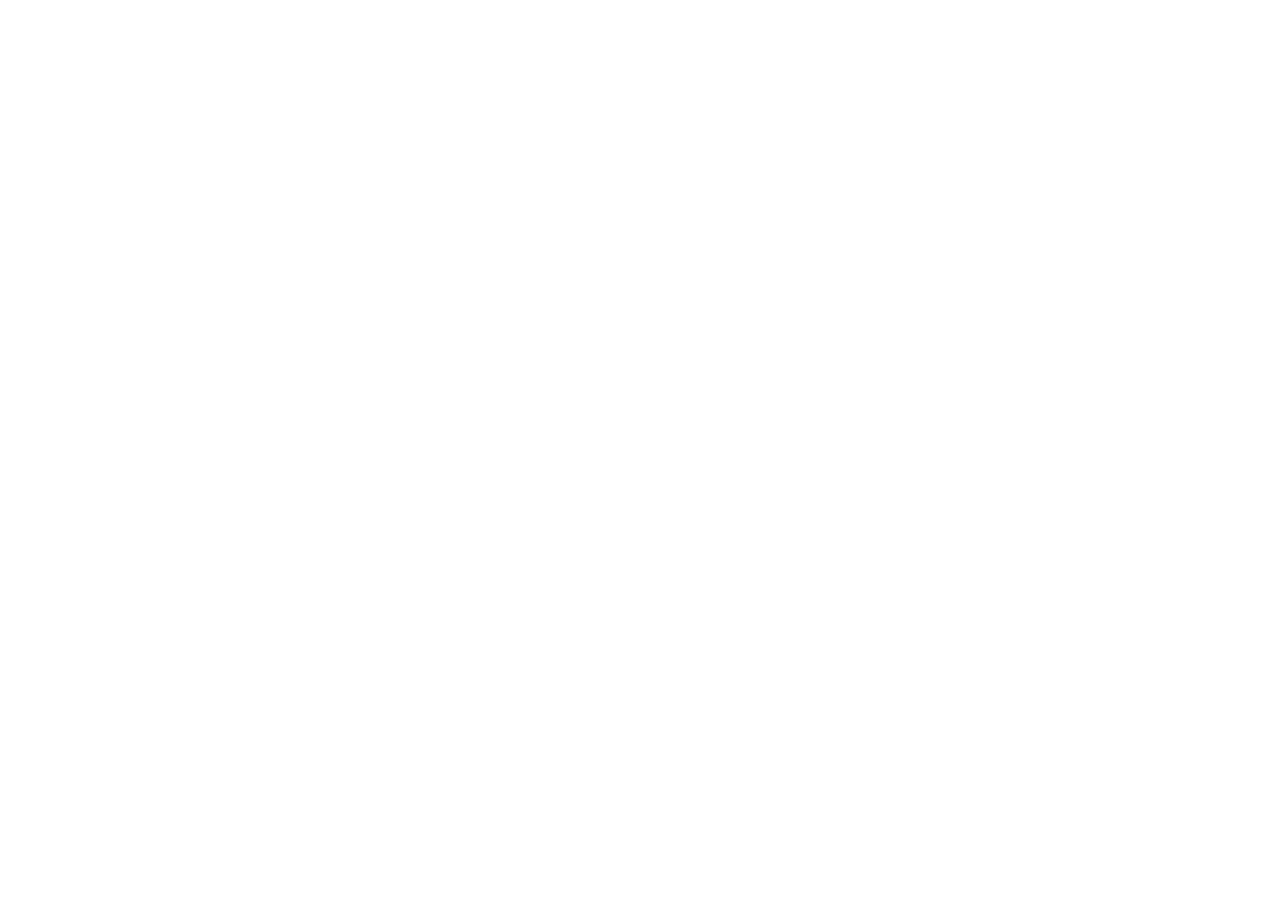
==== index.html @ 92f0fc3e "Creating the index for the required pages" ====
<!DOCTYPE html>
<html lang="en">
<head>
    <meta charset="UTF-8">
    <meta http-equiv="X-UA-Compatible" content="IE=edge">
    <meta name="viewport" content="width=device-width, initial-scale=1.0">
    <title>Document</title>
</head>
<body>
    
</body>
</html>
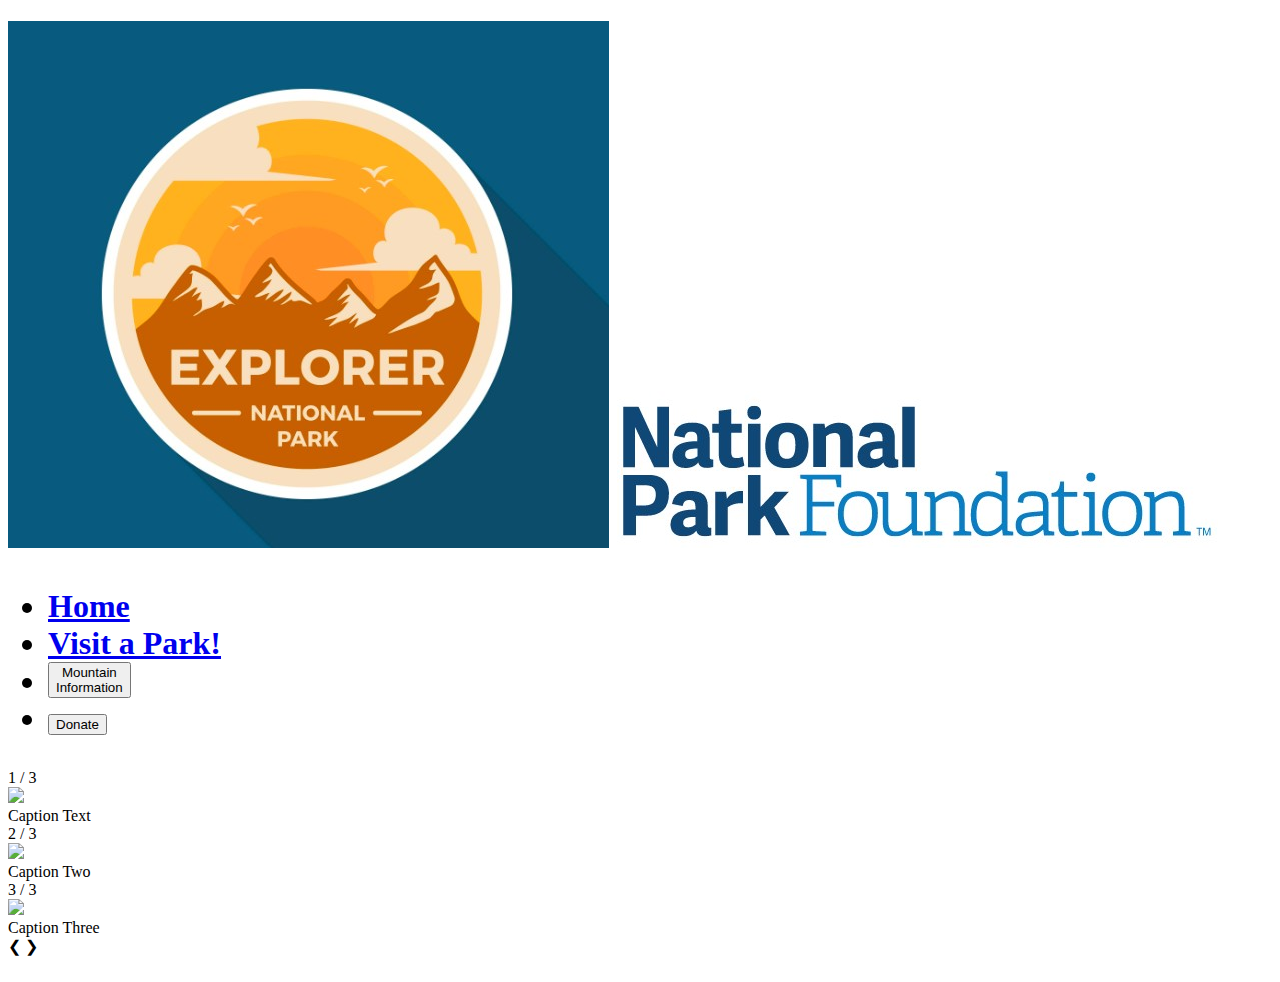
==== commit 841517d3: "Navigation bar and starting to work on slideshow" ====
--- a/index.html
+++ b/index.html
@@ -1,12 +1,74 @@
 <!DOCTYPE html>
 <html lang="en">
+
 <head>
     <meta charset="UTF-8">
     <meta http-equiv="X-UA-Compatible" content="IE=edge">
     <meta name="viewport" content="width=device-width, initial-scale=1.0">
-    <title>Document</title>
+    <title>National Park Foundation</title>
+    <link href="https://cdn.jsdelivr.net/npm/bootstrap@5.3.0-alpha3/dist/css/bootstrap.min.css" rel="stylesheet"
+        integrity="sha384-KK94CHFLLe+nY2dmCWGMq91rCGa5gtU4mk92HdvYe+M/SXH301p5ILy+dN9+nJOZ" crossorigin="anonymous">
+    <script src="https://cdn.jsdelivr.net/npm/bootstrap@5.3.0-alpha3/dist/js/bootstrap.bundle.min.js"
+        integrity="sha384-ENjdO4Dr2bkBIFxQpeoTz1HIcje39Wm4jDKdf19U8gI4ddQ3GYNS7NTKfAdVQSZe"
+        crossorigin="anonymous"></script>
+    <link rel="stylesheet" href="navbar.css">
 </head>
+
 <body>
-    
+    <h1>
+        <nav>
+            <div class="logo">
+                <img src="/images/logo1.jpg" alt="Sahsik Logo">
+                <img src="/images/logo2.jpg" alt="Sahsik Logo">
+            </div>
+            <div class="hamburger">
+                <div class="bars1"></div>
+                <div class="bars2"></div>
+                <div class="bars3"></div>
+            </div>
+            <ul class="nav-links">
+                <li><a href="/">Home</a></li>
+                <li><a href="/nationalpark/">Visit a Park!</a></li>
+                <li><a href="/mountains/"> <button class="mountainButton">Mountain <br> Information </button></a></li>
+                <!-- <li><a href="/userregistration/">Sign Up</a></li>
+                <li><a href="/contactus/">Contact Us</a></li> -->
+                <li><a href=""><button class="donate-button" type="button">Donate</button></a></li>
+            </ul>
+        </nav>
+    </h1>
+    <div class="slideshow-container">
+
+        <!-- Full-width images with number and caption text -->
+        <div class="mySlides fade">
+          <div class="numbertext">1 / 3</div>
+          <img src="img1.jpg" style="width:100%">
+          <div class="text">Caption Text</div>
+        </div>
+      
+        <div class="mySlides fade">
+          <div class="numbertext">2 / 3</div>
+          <img src="img2.jpg" style="width:100%">
+          <div class="text">Caption Two</div>
+        </div>
+      
+        <div class="mySlides fade">
+          <div class="numbertext">3 / 3</div>
+          <img src="img3.jpg" style="width:100%">
+          <div class="text">Caption Three</div>
+        </div>
+      
+        <!-- Next and previous buttons -->
+        <a class="prev" onclick="plusSlides(-1)">&#10094;</a>
+        <a class="next" onclick="plusSlides(1)">&#10095;</a>
+      </div>
+      <br>
+      
+      <!-- The dots/circles -->
+      <div style="text-align:center">
+        <span class="dot" onclick="currentSlide(1)"></span>
+        <span class="dot" onclick="currentSlide(2)"></span>
+        <span class="dot" onclick="currentSlide(3)"></span>
+      </div>
 </body>
+
 </html>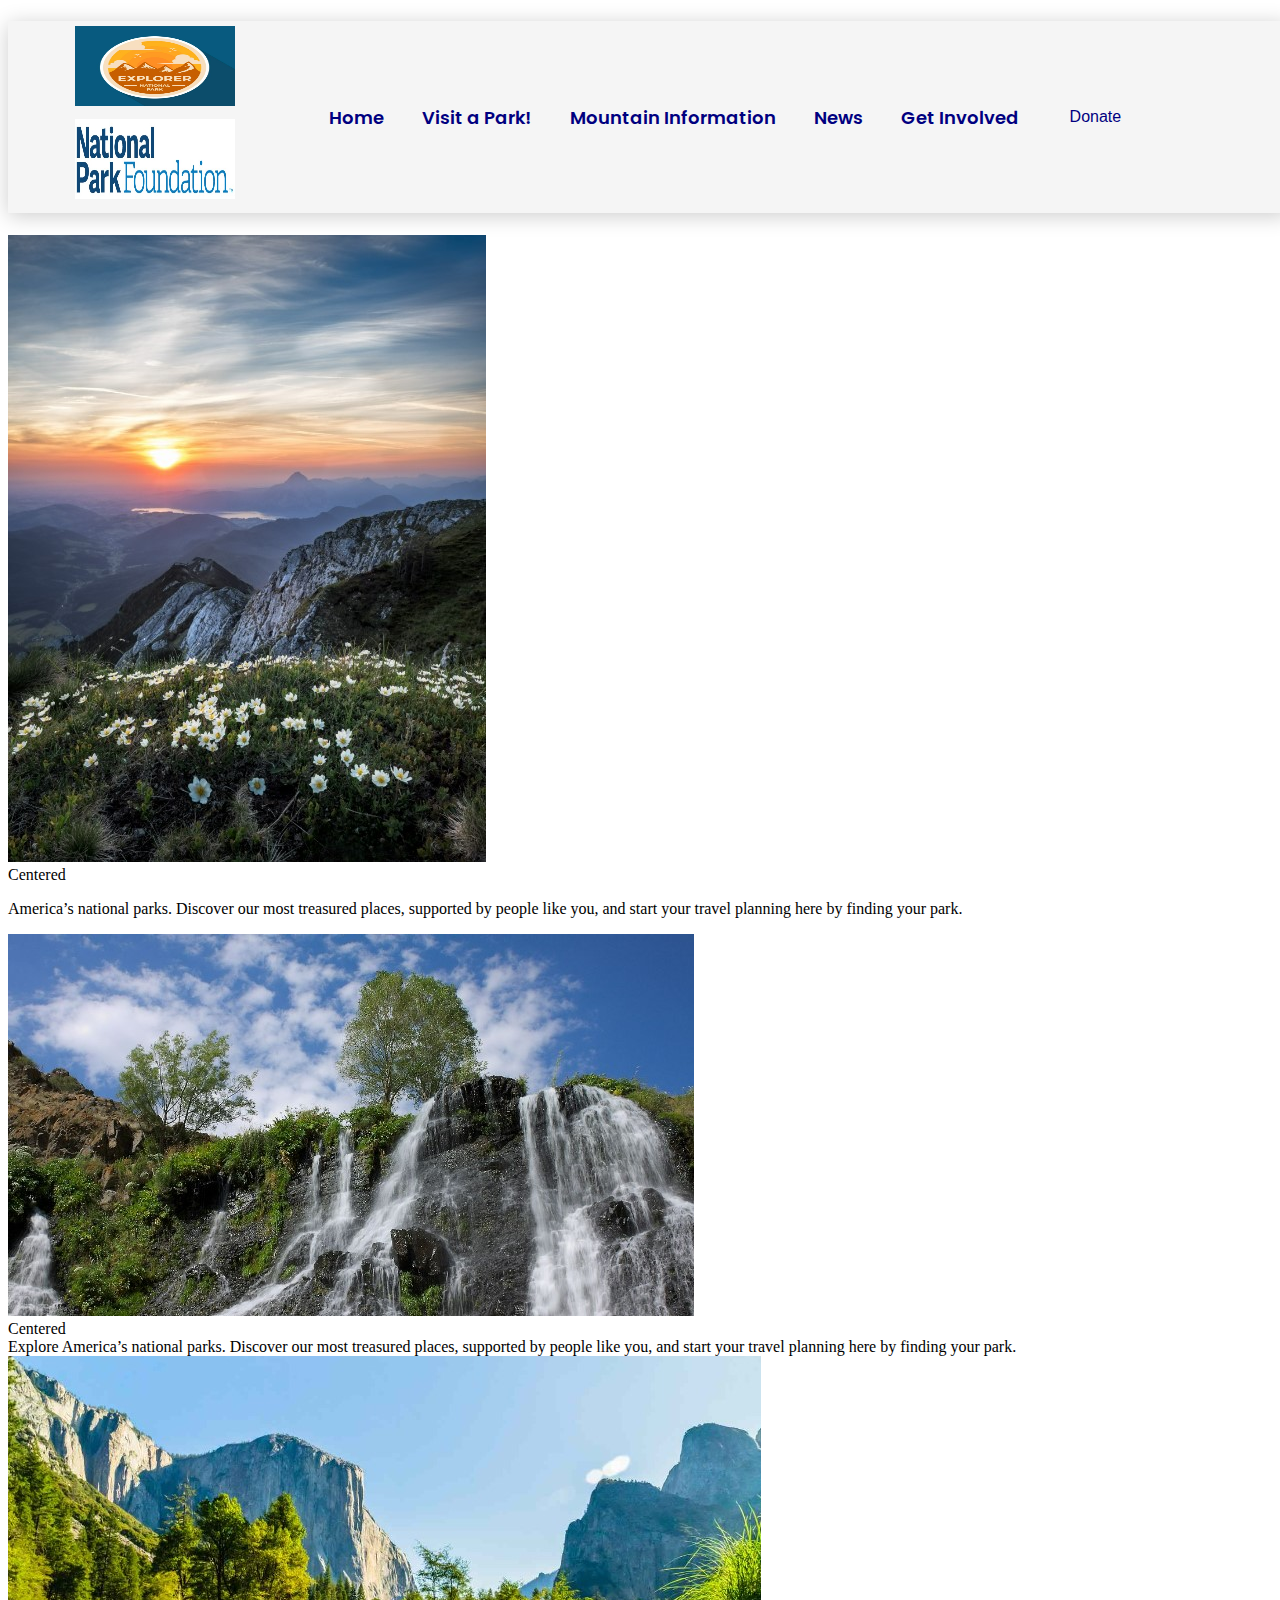
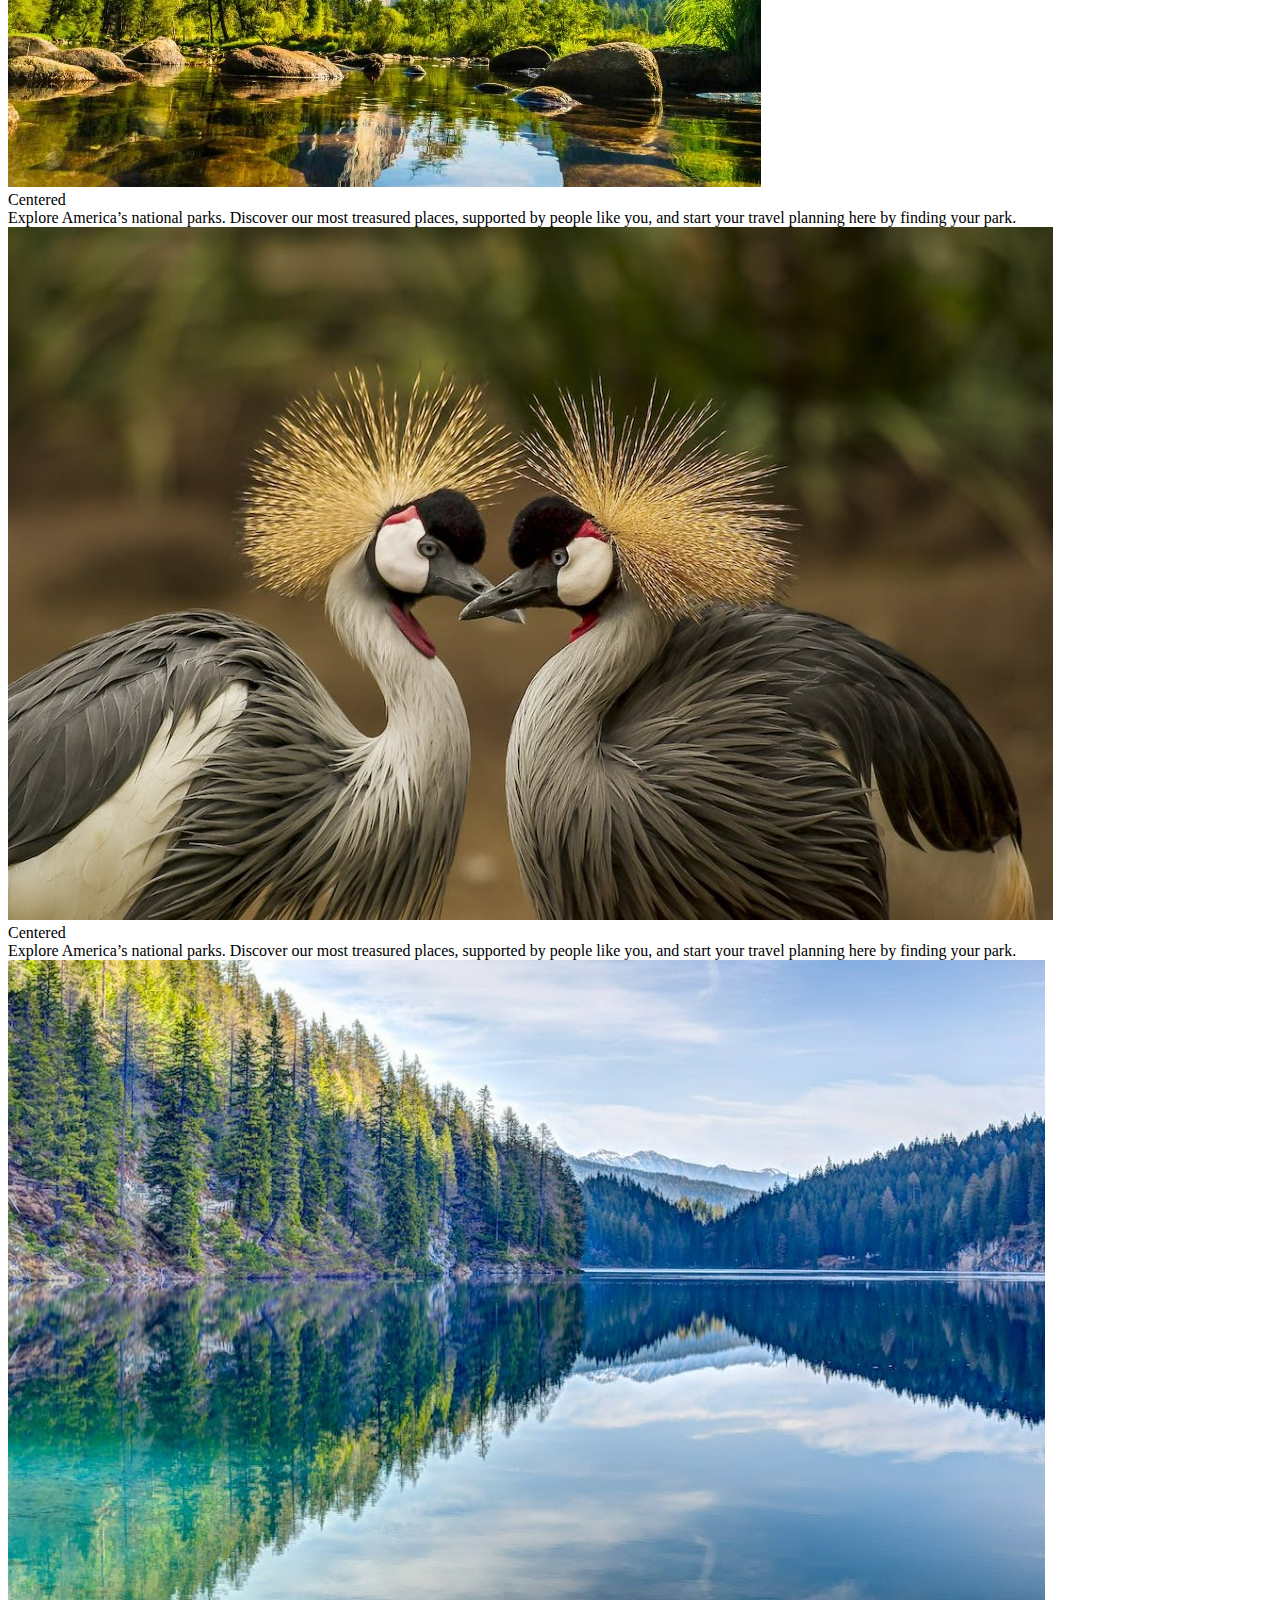
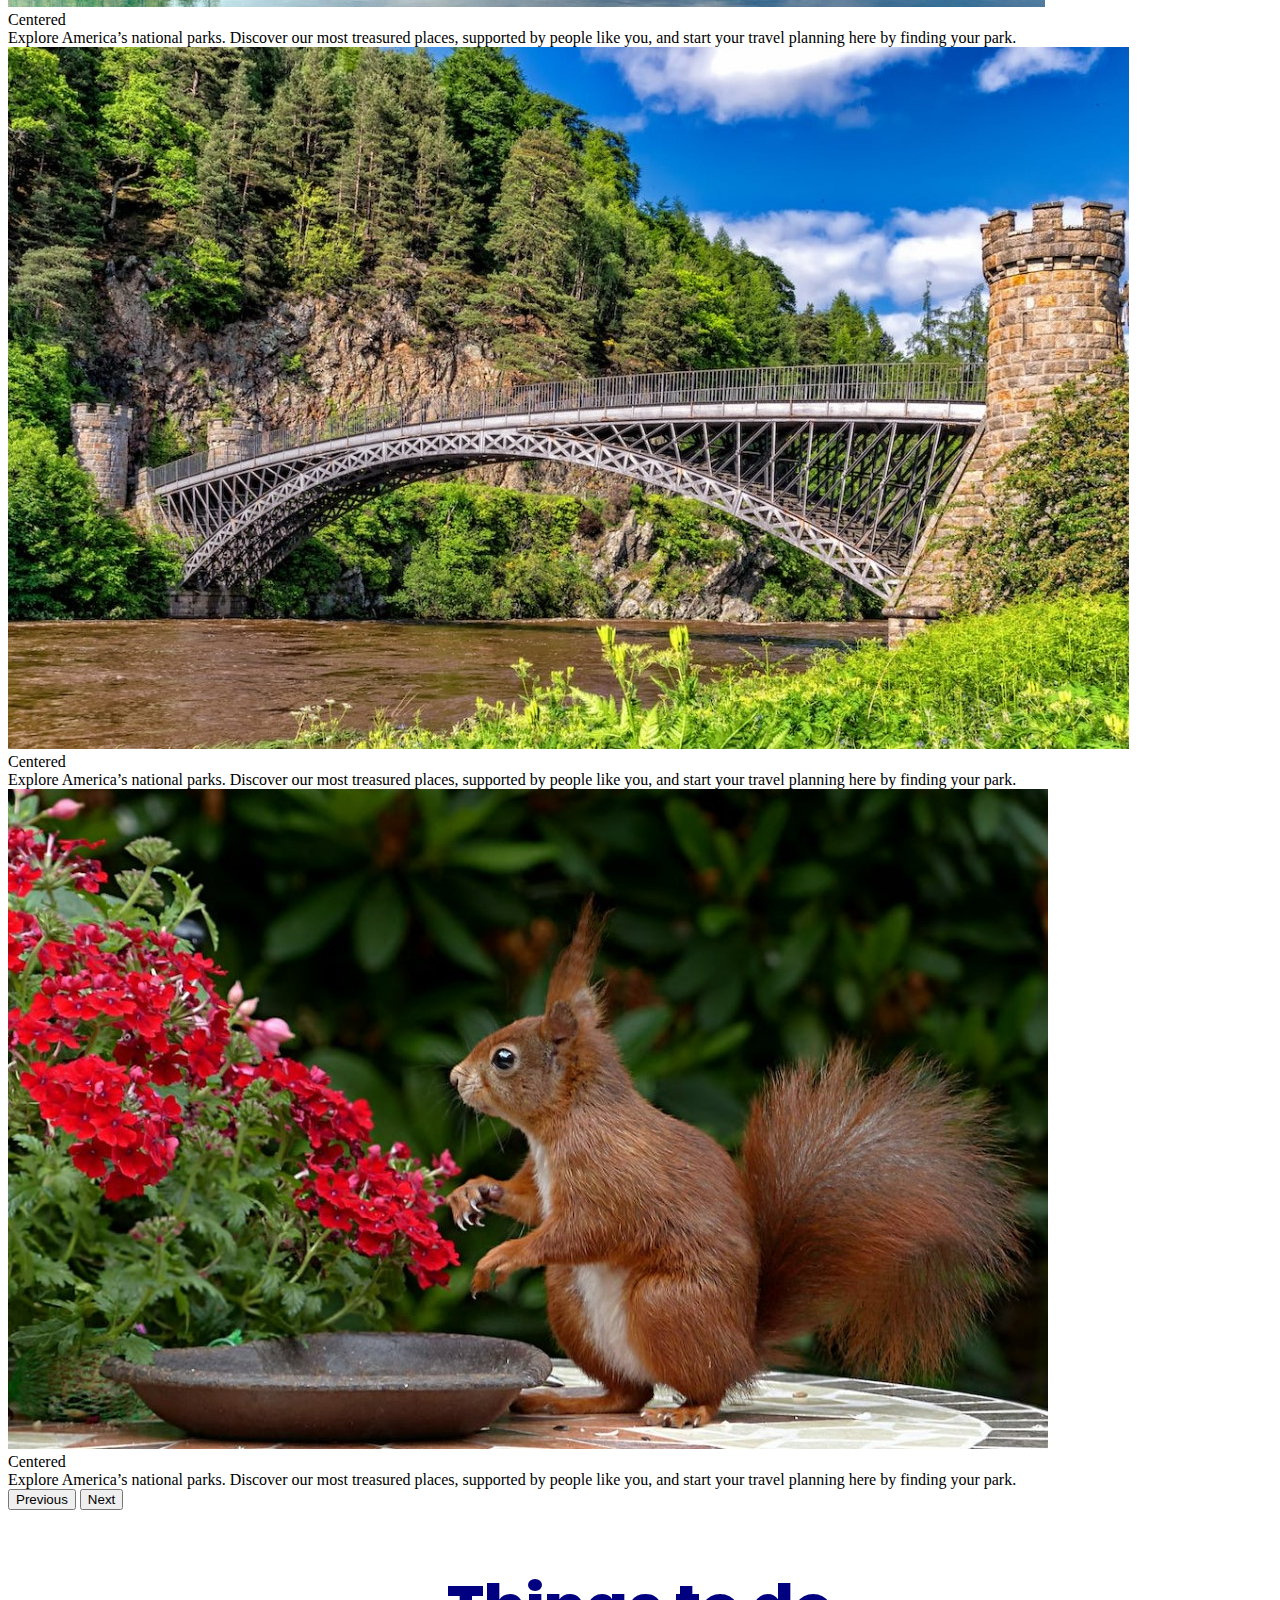
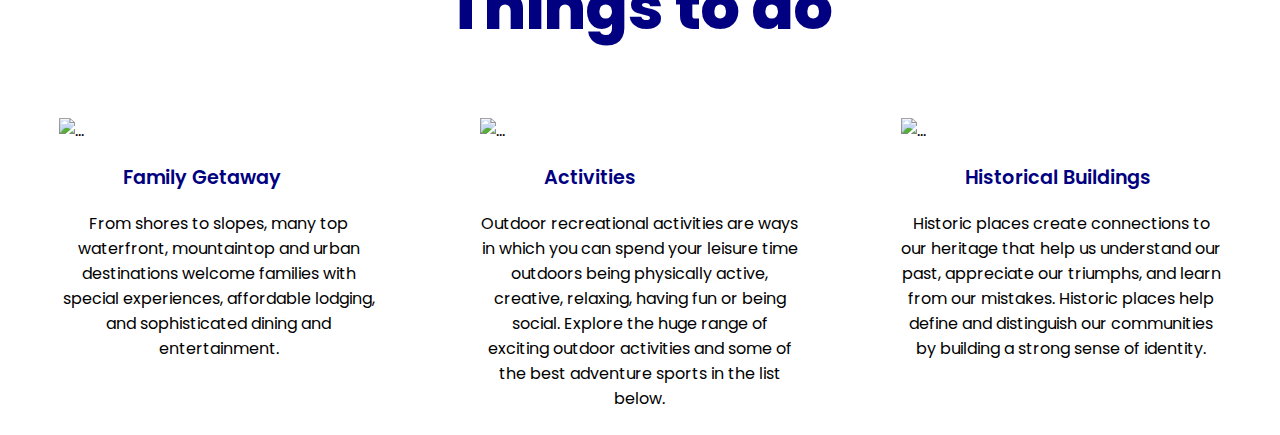
==== commit 5e99ef7a: "homepage and css for the homepage" ====
--- a/index.html
+++ b/index.html
@@ -11,7 +11,10 @@
     <script src="https://cdn.jsdelivr.net/npm/bootstrap@5.3.0-alpha3/dist/js/bootstrap.bundle.min.js"
         integrity="sha384-ENjdO4Dr2bkBIFxQpeoTz1HIcje39Wm4jDKdf19U8gI4ddQ3GYNS7NTKfAdVQSZe"
         crossorigin="anonymous"></script>
-    <link rel="stylesheet" href="navbar.css">
+    <link rel="stylesheet" href="./navbar.css">
+    <link rel="stylesheet" href="./slideshow.css">
+    <link rel="stylesheet" href="./homepage.css">
+
 </head>
 
 <body>
@@ -29,46 +32,116 @@
             <ul class="nav-links">
                 <li><a href="/">Home</a></li>
                 <li><a href="/nationalpark/">Visit a Park!</a></li>
-                <li><a href="/mountains/"> <button class="mountainButton">Mountain <br> Information </button></a></li>
-                <!-- <li><a href="/userregistration/">Sign Up</a></li>
-                <li><a href="/contactus/">Contact Us</a></li> -->
+                <li><a href="/mountains/"> Mountain Information</a></li>
+                <li><a href="/userregistration/">News</a></li>
+                <li><a href="/contactus/">Get Involved</a></li>
                 <li><a href=""><button class="donate-button" type="button">Donate</button></a></li>
             </ul>
+
         </nav>
     </h1>
-    <div class="slideshow-container">
+    <div id="carouselExampleInterval" class="carousel slide" data-bs-ride="carousel">
+        <div class="carousel-inner">
+            <div class="carousel-item active" data-bs-interval="10000">
+                <img class="container" src="/images/parkBackground.jpg" class="d-block w-100" alt="...">
+                <div class="centeredtitle">Centered</div>
+                <div class="centered">
+                    <p class="text">America’s national parks. Discover our most treasured places,
+                        supported by people like you, and start your travel planning here by finding your park.</p>
+                </div>
+            </div>
+            <div class="container">
+                <div class="carousel-item" data-bs-interval="2000">
+                    <img src="/images/slideshow1.jpg" class="d-block w-100" alt="...">
+                    <div class="centeredtitle">Centered</div>
+                    <div class="centered">Explore America’s national parks. Discover our most treasured places,
+                        supported by people like you, and start your travel planning here by finding your park.</div>
+                </div>
+            </div>
+            <div class="container">
+                <div class="carousel-item" data-bs-interval="2000">
+                    <img src="/images/slideshow2.jpg" class="d-block w-100" alt="...">
+                    <div class="centeredtitle">Centered</div>
+                    <div class="centered">Explore America’s national parks. Discover our most treasured places,
+                        supported by people like you, and start your travel planning here by finding your park.</div>
+                </div>
+            </div>
+            <div class="container">
+                <div class="carousel-item" data-bs-interval="2000">
+                    <img src="/images/slideshow3.jpg" class="d-block w-100" alt="...">
+                    <div class="centeredtitle">Centered</div>
+                    <div class="centered">Explore America’s national parks. Discover our most treasured places,
+                        supported by people like you, and start your travel planning here by finding your park.</div>
+                </div>
+            </div>
+            <div class="container">
+                <div class="carousel-item" data-bs-interval="2000">
+                    <img src="/images/slideshow4.jpg" class="d-block w-100" alt="...">
+                    <div class="centeredtitle">Centered</div>
+                    <div class="centered">Explore America’s national parks. Discover our most treasured places,
+                        supported by people like you, and start your travel planning here by finding your park.</div>
+                </div>
+            </div>
+            <div class="container">
+                <div class="carousel-item" data-bs-interval="2000">
+                    <img src="/images/slideshow5.jpg" class="d-block w-100" alt="...">
+                    <div class="centeredtitle">Centered</div>
+                    <div class="centered">Explore America’s national parks. Discover our most treasured places,
+                        supported by people like you, and start your travel planning here by finding your park.</div>
+                </div>
+            </div>
+            <div class="container">
+                <div class="carousel-item" data-bs-interval="2000">
+                    <img src="/images/slideshow6.jpg" class="d-block w-100" alt="...">
+                    <div class="centeredtitle">Centered</div>
+                    <div class="centered">Explore America’s national parks. Discover our most treasured places,
+                        supported by people like you, and start your travel planning here by finding your park.</div>
+                </div>
+            </div>
 
-        <!-- Full-width images with number and caption text -->
-        <div class="mySlides fade">
-          <div class="numbertext">1 / 3</div>
-          <img src="img1.jpg" style="width:100%">
-          <div class="text">Caption Text</div>
+
         </div>
-      
-        <div class="mySlides fade">
-          <div class="numbertext">2 / 3</div>
-          <img src="img2.jpg" style="width:100%">
-          <div class="text">Caption Two</div>
+        <button class="carousel-control-prev" type="button" data-bs-target="#carouselExampleInterval"
+            data-bs-slide="prev">
+            <span class="carousel-control-prev-icon" aria-hidden="true"></span>
+            <span class="visually-hidden">Previous</span>
+        </button>
+        <button class="carousel-control-next" type="button" data-bs-target="#carouselExampleInterval"
+            data-bs-slide="next">
+            <span class="carousel-control-next-icon" aria-hidden="true"></span>
+            <span class="visually-hidden">Next</span>
+        </button>
+    </div>
+   <h2>Things to do</h2>
+    <div class="infoCards">
+        <div class="card" style="width: 20rem;">
+            <img src="/images/familyphoto.jpg" class="card-img-top" alt="...">
+            <div class="card-body">
+                <p class="card-text1"> Family Getaway</p>
+                <p class="card-text">From shores to slopes, many top waterfront, mountaintop and urban destinations
+                    welcome families with special experiences, affordable lodging, and sophisticated dining and
+                    entertainment.</p>
+            </div>
         </div>
-      
-        <div class="mySlides fade">
-          <div class="numbertext">3 / 3</div>
-          <img src="img3.jpg" style="width:100%">
-          <div class="text">Caption Three</div>
+        <div class="card" style="width: 20rem;">
+            <img src="./images/activites.jpg" class="card-img-top" alt="...">
+            <div class="card-body">
+                <p class="card-text1"> Activities</p>
+                <p class="card-text">Outdoor recreational activities are ways in which you can spend your leisure time
+                    outdoors being physically active, creative, relaxing, having fun or being social. Explore the huge
+                    range of exciting outdoor activities and some of the best adventure sports in the list below.</p>
+            </div>
         </div>
-      
-        <!-- Next and previous buttons -->
-        <a class="prev" onclick="plusSlides(-1)">&#10094;</a>
-        <a class="next" onclick="plusSlides(1)">&#10095;</a>
-      </div>
-      <br>
-      
-      <!-- The dots/circles -->
-      <div style="text-align:center">
-        <span class="dot" onclick="currentSlide(1)"></span>
-        <span class="dot" onclick="currentSlide(2)"></span>
-        <span class="dot" onclick="currentSlide(3)"></span>
-      </div>
+        <div class="card" style="width: 20rem;">
+            <img src="./images/historicalbuildings.jpg" class="card-img-top" alt="...">
+            <div class="card-body">
+                <p class="card-text1"> Historical Buildings</p>
+                <p class="card-text">Historic places create connections to our heritage that help us understand our
+                    past, appreciate our triumphs, and learn from our mistakes. Historic places help define and
+                    distinguish our communities by building a strong sense of identity.</p>
+            </div>
+        </div>
+    </div>
 </body>
 
 </html>--- a/navbar.css
+++ b/navbar.css
@@ -0,0 +1,187 @@
+@import url("https://fonts.googleapis.com/css2?family=Poppins:wght@500&display=swap");
+@import url("https://fonts.googleapis.com/css2?family=Fenix&display=swap");
+nav{
+    height: 12rem;
+    width: 100vw;
+    display: flex;
+    position: relative;
+    z-index: 10;
+    background-color: whitesmoke;
+    box-shadow: 0 3px 20px rgba(0,0,0,0.2);
+    font-family: "Poppins", sans-serif;
+}
+
+/* Styling Logo*/
+
+.logo{
+    padding: .5vh 2vw;
+    text-align: center;
+    width: 20vw;
+}
+
+.logo img{
+    height: 80px;
+    width: 10rem;
+}
+
+/* Styling Navigation Links*/
+
+.nav-links{
+    width: 80vw;
+    display: flex;
+    padding: 0 0.7vw;
+    justify-content: ;
+    align-items: center;
+    list-style: none;
+    font-weight: 600;
+    font-size: large;
+}
+
+.nav-links li a{
+    margin: 0 0.7vw;
+    text-decoration: none;
+    -webkit-text-fill-color: navy;
+    transition: all ease-in-out 350ms;
+    padding: 10px;
+}
+
+.nav-links li a:hover{
+    color:#000;
+    background-color: orange;
+    padding: 10px;
+    border-radius: 50px;
+}
+
+.nav-links li{
+    position:static;
+}
+
+.nav-links li a:hover::before{
+    width: 80%;
+}
+
+
+
+.donate-button{
+    padding: 0.6rem 0.8rem;
+    -webkit-text-fill-color: navy;
+    margin-left:auto;
+    margin-right: auto;
+    font-size:1rem;
+    cursor:pointer;
+    text-align: end;
+    background-color: transparent;
+    border:0px solid #f2f5f7;
+    border-radius: 1em;
+    transition: all ease-in-out 350ms;
+}
+
+.mountainButton{
+    padding: 0.6rem 0.8rem;
+    -webkit-text-fill-color: navy;
+    margin-left:auto;
+    margin-right: auto;
+    font-size:1rem;
+    cursor:pointer;
+    background-color: transparent;
+    border:0px solid #f2f5f7;
+    border-radius: 1em;
+    transition: all ease-in-out 350ms;
+}
+
+.hamburger div{
+    width: 30px;
+    height: 3px;
+    background: #f2f5f7;
+    margin: 5px;
+    transition: all 0.3s ease;
+}
+
+.hamburger{
+    display: none;
+}
+
+.mission div{
+     display: flex;
+}
+
+
+/* @media screen and (max-width: 800px){ */
+    /* nav{
+        position: fixed;
+        z-index: 3;
+    }
+    .hamburger{
+        display:block;
+        position: relative;
+        cursor: pointer;
+        right: 5%;
+        top: 50%;
+        transform: translate(-5%, -50%);
+        z-index: 2;
+        transition: all 0.7s ease;
+    }
+    .nav-links{
+        background: #053742;
+        position: fixed;
+        opacity: 1;
+        height: 100vh;
+        width: 100%;
+        flex-direction: column;
+        clip-path: circle(50px at 90% -20%);
+        -webkit-clip-path: circle(50px at 90% -10%);
+        transition: all 1s ease-out;
+        pointer-events: none;
+    }
+    .nav-links.open{
+        clip-path: circle(1000px at 90% -10%);
+        -webkit-clip-path: circle(1000px at 90% -10%);
+        pointer-events: all;
+    }
+    .nav-links li{
+        opacity: 0;
+    }
+    .nav-links li:nth-child(1){
+        transition: all 0.5s ease 0.2s;
+    }
+    .nav-links li:nth-child(2){
+        transition: all 0.5s ease 0.4s;
+    }
+    .nav-links li:nth-child(3){
+        transition: all 0.5s ease 0.6s;
+    }
+    .nav-links li:nth-child(4){
+        transition: all 0.5s ease 0.7s;
+    }
+    .nav-links li:nth-child(5){
+        transition: all 0.5s ease 0.8s;
+    }
+    .nav-links li:nth-child(6){
+        transition: all 0.5s ease 0.9s;
+        margin: 0;
+    }
+    .nav-links li:nth-child(7){
+        transition: all 0.5s ease 1s;
+        margin: 0;
+    }
+
+    li.fade{
+        opacity: 1;
+    }
+
+    
+
+        .toggle .bars1{
+            transform: rotate(-45deg) translate(-5px, 6px);
+        }
+
+        .toggle .bars2{
+            transition: all 0s ease;
+            width: 0;
+        }
+
+        .toggle .bars3{
+            transform: rotate(45deg) translate(-5px, -6px);
+        }
+
+} */--- a/homepage.css
+++ b/homepage.css
@@ -0,0 +1,31 @@
+ @import url("https://fonts.googleapis.com/css2?family=Poppins:wght@500&display=swap");
+@import url("https://fonts.googleapis.com/css2?family=Fenix&display=swap");
+
+ .infoCards{
+    display: flex;
+    justify-content: space-around;
+    font-family: "Poppins", sans-serif;
+    
+}
+.card-img-top{
+    height: 16rem;
+    width: 20rem;
+}
+.card-text1{
+    margin-left: 4rem ;
+    margin-right: 4rem;
+    font-size: larger;
+    -webkit-text-fill-color: navy;
+    font-weight: 600;
+}
+.card-text{
+    text-align: center;
+}
+h2{
+    text-align: center;
+    font-family: "Poppins", sans-serif;
+    -webkit-text-fill-color: navy;
+    font-size: 62px;
+    font-weight: 800;
+    margin-bottom: 4rem;
+}